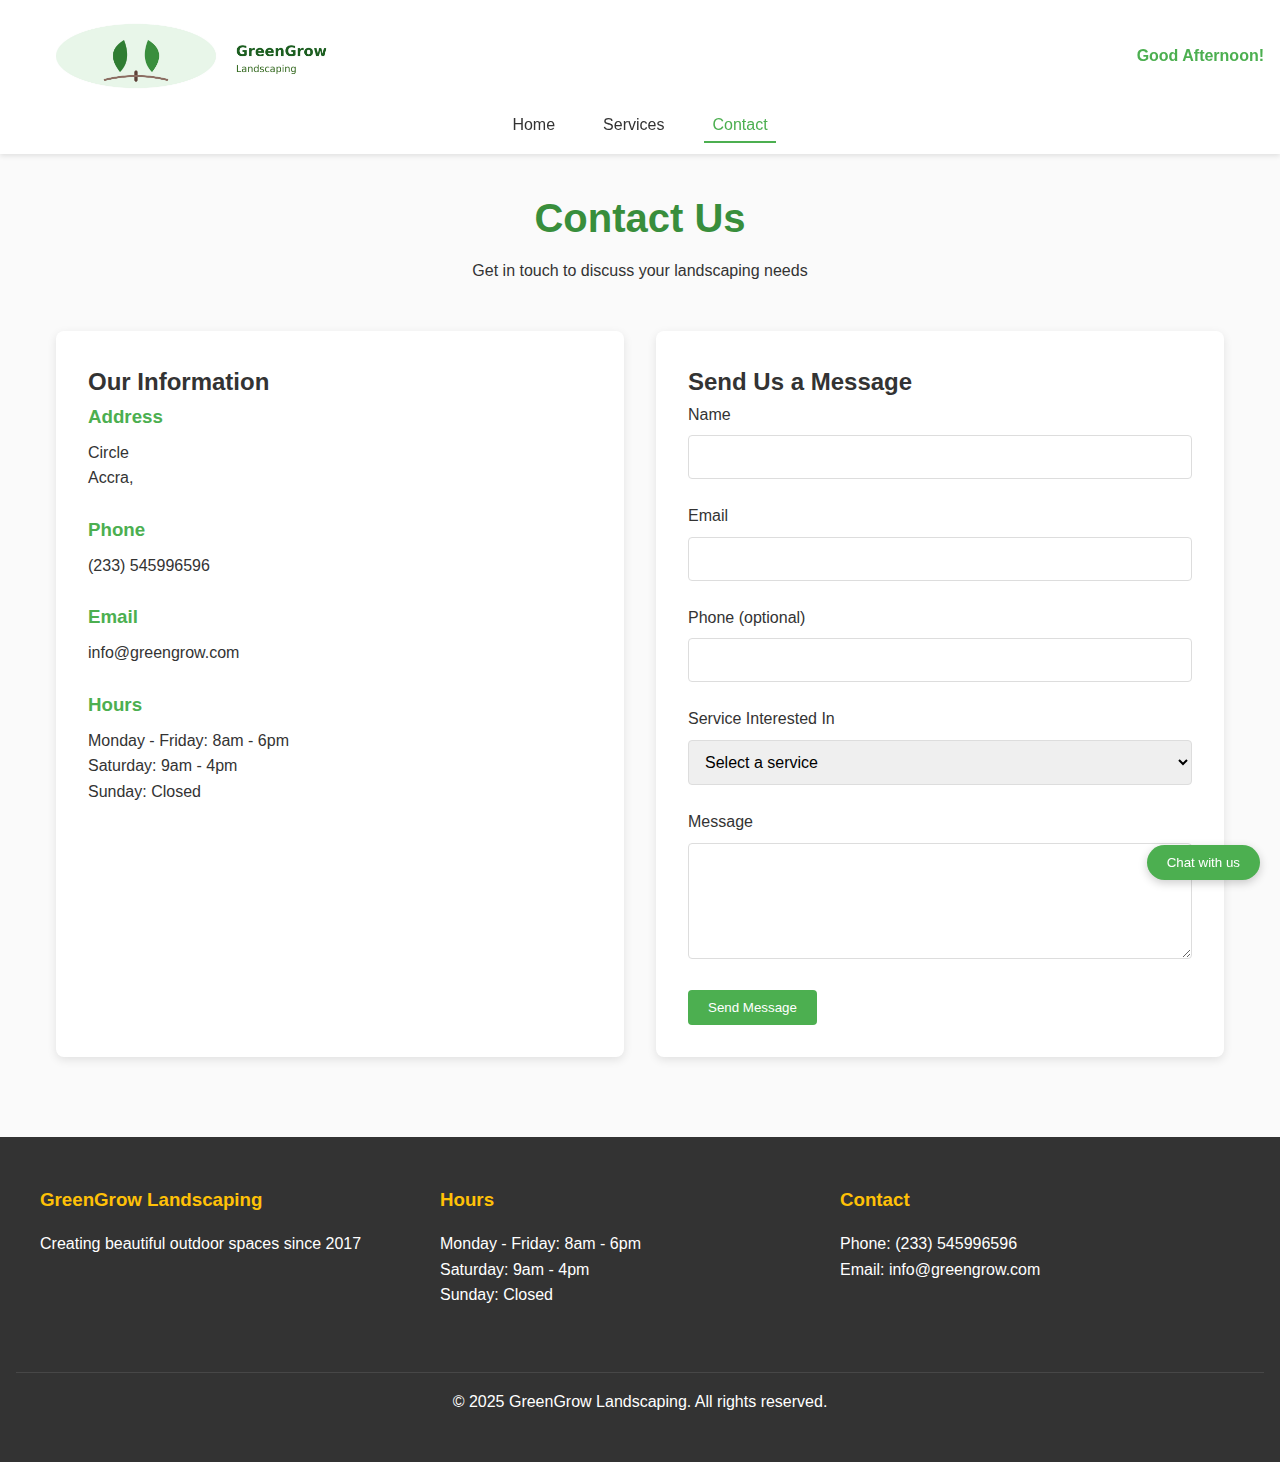
==== contact.html @ 7117a241 "first commit" ====
<!DOCTYPE html>
<html lang="en">
<head>
    <meta charset="UTF-8">
    <meta name="viewport" content="width=device-width, initial-scale=1.0">
    <title>Contact Us - GreenGrow Landscaping</title>
    <link rel="stylesheet" href="styles.css">
    <script src="script.js" defer></script>
</head>
<body>
    <header>
        <div class="logo-container">
            <img src="images/greengrow-logo.jpg" alt="GreenGrow Landscaping Logo" class="logo">
            <div id="greeting" class="greeting"></div>
        </div>
        <nav>
            <ul>
                <li><a href="index.html">Home</a></li>
                <li><a href="services.html">Services</a></li>
                <li><a href="contact.html" class="active">Contact</a></li>
            </ul>
        </nav>
    </header>

    <main>
        <section class="page-header">
            <h1>Contact Us</h1>
            <p>Get in touch to discuss your landscaping needs</p>
        </section>

        <section class="contact-container">
            <div class="contact-info">
                <h2>Our Information</h2>
                <div class="info-item">
                    <h3>Address</h3>
                    <p>Circle</p>
                    <p>Accra,</p>
                </div>
                <div class="info-item">
                    <h3>Phone</h3>
                    <p>(233) 545996596</p>
                </div>
                <div class="info-item">
                    <h3>Email</h3>
                    <p>info@greengrow.com</p>
                </div>
                <div class="info-item">
                    <h3>Hours</h3>
                    <p>Monday - Friday: 8am - 6pm</p>
                    <p>Saturday: 9am - 4pm</p>
                    <p>Sunday: Closed</p>
                </div>
            </div>

            <div class="contact-form-container">
                <h2>Send Us a Message</h2>
                <div id="form-status"></div>
                <form id="contact-form">
                    <div class="form-group">
                        <label for="name">Name</label>
                        <input type="text" id="name" name="name" required>
                        <span class="error-message" id="name-error"></span>
                    </div>
                    <div class="form-group">
                        <label for="email">Email</label>
                        <input type="email" id="email" name="email" required>
                        <span class="error-message" id="email-error"></span>
                    </div>
                    <div class="form-group">
                        <label for="phone">Phone (optional)</label>
                        <input type="tel" id="phone" name="phone">
                    </div>
                    <div class="form-group">
                        <label for="service">Service Interested In</label>
                        <select id="service" name="service">
                            <option value="" selected disabled>Select a service</option>
                            <option value="garden-design">Garden Design</option>
                            <option value="landscape-installation">Landscape Installation</option>
                            <option value="garden-maintenance">Garden Maintenance</option>
                            <option value="outdoor-living">Outdoor Living Spaces</option>
                            <option value="other">Other</option>
                        </select>
                    </div>
                    <div class="form-group">
                        <label for="message">Message</label>
                        <textarea id="message" name="message" rows="5" required></textarea>
                        <span class="error-message" id="message-error"></span>
                    </div>
                    <div class="form-group">
                        <div id="previous-submissions"></div>
                    </div>
                    <button type="submit" class="btn">Send Message</button>
                </form>
            </div>
        </section>
    </main>

    <div id="chatbot" class="chatbot">
        <div class="chatbot-header">
            <h3>GreenGrow Assistant</h3>
            <button id="close-chat">×</button>
        </div>
        <div id="chat-messages" class="chat-messages">
            <div class="bot-message">Hello! Need help with the contact form? Just ask!</div>
        </div>
        <div class="chat-input">
            <input type="text" id="user-input" placeholder="Type your question...">
            <button id="send-message">Send</button>
        </div>
    </div>
    <button id="chat-button" class="chat-button">Chat with us</button>

    <footer>
        <div class="footer-content">
            <div class="footer-section">
                <h3>GreenGrow Landscaping</h3>
                <p>Creating beautiful outdoor spaces since 2017</p>
            </div>
            <div class="footer-section">
                <h3>Hours</h3>
                <p>Monday - Friday: 8am - 6pm</p>
                <p>Saturday: 9am - 4pm</p>
                <p>Sunday: Closed</p>
            </div>
            <div class="footer-section">
                <h3>Contact</h3>
                <p>Phone: (233) 545996596</p>
                <p>Email: info@greengrow.com</p>
            </div>
        </div>
        <div class="copyright">
            <p>&copy; 2025 GreenGrow Landscaping. All rights reserved.</p>
        </div>
    </footer>
</body>
</html>
---- styles.css ----
/* Global Styles */
:root {
    --primary-color: #4CAF50;
    --secondary-color: #388E3C;
    --accent-color: #FFC107;
    --light-color: #F1F8E9;
    --dark-color: #333333;
    --error-color: #FF5252;
}

* {
    margin: 0;
    padding: 0;
    box-sizing: border-box;
}

body {
    font-family: 'Segoe UI', Tahoma, Geneva, Verdana, sans-serif;
    line-height: 1.6;
    color: var(--dark-color);
    background-color: #FAFAFA;
}

a {
    text-decoration: none;
    color: var(--secondary-color);
}

ul {
    list-style: none;
}

img {
    max-width: 100%;
    height: auto;
}

.btn {
    display: inline-block;
    background-color: var(--primary-color);
    color: white;
    padding: 10px 20px;
    border: none;
    border-radius: 4px;
    cursor: pointer;
    transition: background-color 0.3s, transform 0.2s;
}

.btn:hover {
    background-color: var(--secondary-color);
    transform: translateY(-2px);
}

/* Header */
header {
    background-color: white;
    box-shadow: 0 2px 5px rgba(0, 0, 0, 0.1);
    padding: 1rem;
    position: sticky;
    top: 0;
    z-index: 100;
}

.logo-container {
    display: flex;
    align-items: center;
    justify-content: space-between;
    margin-bottom: 1rem;
}

.logo {
    height: 80px;
}

.greeting {
    font-weight: bold;
    color: var(--primary-color);
}

nav ul {
    display: flex;
    justify-content: center;
}

nav li {
    margin: 0 1rem;
}

nav a {
    color: var(--dark-color);
    font-weight: 500;
    padding: 0.5rem;
    border-bottom: 2px solid transparent;
    transition: border-color 0.3s;
}

nav a:hover, nav a.active {
    border-color: var(--primary-color);
    color: var(--primary-color);
}

/* Main Content Sections */
main {
    max-width: 1200px;
    margin: 0 auto;
    padding: 2rem 1rem;
}

section {
    margin-bottom: 3rem;
}

/* Hero Section */
.hero {
    display: flex;
    flex-direction: column;
    align-items: center;
    gap: 2rem;
    text-align: center;
    margin-bottom: 3rem;
}

.hero-content {
    max-width: 600px;
}

.hero h1 {
    font-size: 2.5rem;
    margin-bottom: 1rem;
    color: var(--secondary-color);
}

.hero p {
    font-size: 1.2rem;
    margin-bottom: 1.5rem;
}

/* Features Section */
.features {
    display: flex;
    flex-wrap: wrap;
    justify-content: space-between;
    gap: 2rem;
}

.feature {
    flex: 1 1 300px;
    background-color: white;
    padding: 1.5rem;
    border-radius: 8px;
    box-shadow: 0 3px 10px rgba(0, 0, 0, 0.1);
}

.feature h2 {
    color: var(--primary-color);
    margin-bottom: 1rem;
}

/* Testimonials */
.testimonials {
    text-align: center;
    background-color: var(--light-color);
    padding: 2rem;
    border-radius: 8px;
}

.testimonials h2 {
    margin-bottom: 1.5rem;
    color: var(--secondary-color);
}

.testimonial {
    max-width: 800px;
    margin: 0 auto 2rem;
    font-style: italic;
}

.client {
    font-weight: bold;
    font-style: normal;
    margin-top: 1rem;
}

.tip-text {
    margin-top: 1rem;
    padding: 1rem;
    background-color: white;
    border-radius: 8px;
    display: none;
}

/* Page Header */
.page-header {
    text-align: center;
    margin-bottom: 3rem;
}

.page-header h1 {
    font-size: 2.5rem;
    color: var(--secondary-color);
    margin-bottom: 0.5rem;
}

/* Services Grid */
.services-grid {
    display: grid;
    grid-template-columns: repeat(auto-fill, minmax(300px, 1fr));
    gap: 2rem;
}

.service-card {
    background-color: white;
    border-radius: 8px;
    overflow: hidden;
    box-shadow: 0 3px 10px rgba(0, 0, 0, 0.1);
    transition: transform 0.3s;
}

.service-card:hover {
    transform: translateY(-5px);
}

.service-img {
    width: 100%;
    height: 200px;
    object-fit: cover;
}

.service-card h2 {
    color: var(--primary-color);
    padding: 1rem 1rem 0.5rem;
}

.service-card p {
    padding: 0 1rem;
}

.service-features {
    padding: 0 2rem;
    margin: 1rem 0;
}

.service-features li {
    margin-bottom: 0.5rem;
    position: relative;
}

.service-features li::before {
    content: "•";
    color: var(--primary-color);
    position: absolute;
    left: -1rem;
}

.price {
    font-weight: bold;
    color: var(--secondary-color);
    padding: 1rem;
}

/* CTA Section */
.cta-section {
    text-align: center;
    background-color: var(--light-color);
    padding: 3rem;
    border-radius: 8px;
    margin-top: 3rem;
}

.cta-section h2 {
    margin-bottom: 1rem;
    color: var(--secondary-color);
}

.cta-section p {
    margin-bottom: 1.5rem;
}

/* Contact Page */
.contact-container {
    display: flex;
    flex-wrap: wrap;
    gap: 2rem;
}

.contact-info, .contact-form-container {
    flex: 1 1 400px;
    background-color: white;
    padding: 2rem;
    border-radius: 8px;
    box-shadow: 0 3px 10px rgba(0, 0, 0, 0.1);
}

.info-item {
    margin-bottom: 1.5rem;
}

.info-item h3 {
    color: var(--primary-color);
    margin-bottom: 0.5rem;
}

/* Form Styles */
.form-group {
    margin-bottom: 1.5rem;
}

label {
    display: block;
    margin-bottom: 0.5rem;
    font-weight: 500;
}

input, select, textarea {
    width: 100%;
    padding: 0.75rem;
    border: 1px solid #ddd;
    border-radius: 4px;
    font-family: inherit;
    font-size: 1rem;
}

input:focus, select:focus, textarea:focus {
    outline: none;
    border-color: var(--primary-color);
}

.error-message {
    color: var(--error-color);
    font-size: 0.875rem;
    margin-top: 0.25rem;
    display: none;
}

#form-status {
    padding: 1rem;
    margin-bottom: 1rem;
    border-radius: 4px;
    display: none;
}

#form-status.success {
    background-color: #DCEDC8;
    color: #33691E;
    display: block;
}

#form-status.error {
    background-color: #FFCDD2;
    color: #B71C1C;
    display: block;
}

#previous-submissions {
    margin-top: 10px;
    padding: 10px;
    border-radius: 4px;
    background-color: #f5f5f5;
    display: none;
}

/* Image Slider */
.slider-container {
    position: relative;
    width: 100%;
    max-width: 600px;
    margin: 0 auto;
    overflow: hidden;
    border-radius: 8px;
}

.slider {
    display: flex;
    position: relative;
    height: 400px;
}

.slide {
    position: absolute;
    width: 100%;
    height: 100%;
    object-fit: cover;
    opacity: 0;
    transition: opacity 0.5s ease-in-out;
}

.slide.active {
    opacity: 1;
}

.slider-controls {
    position: absolute;
    bottom: 20px;
    width: 100%;
    display: flex;
    justify-content: center;
    gap: 10px;
}

.slider-btn {
    background-color: rgba(255, 255, 255, 0.7);
    border: none;
    color: var(--dark-color);
    width: 40px;
    height: 40px;
    border-radius: 50%;
    font-size: 1.2rem;
    cursor: pointer;
    transition: background-color 0.3s;
}

.slider-btn:hover {
    background-color: rgba(255, 255, 255, 0.9);
}

/* Chatbot */
.chatbot {
    position: fixed;
    bottom: 80px;
    right: 20px;
    width: 300px;
    background-color: white;
    border-radius: 10px;
    box-shadow: 0 5px 15px rgba(0, 0, 0, 0.2);
    z-index: 1000;
    display: none;
    overflow: hidden;
}

.chatbot-header {
    background-color: var(--primary-color);
    color: white;
    padding: 10px 15px;
    display: flex;
    justify-content: space-between;
    align-items: center;
}

.chatbot-header h3 {
    margin: 0;
    font-size: 1rem;
}

#close-chat {
    background: none;
    border: none;
    color: white;
    font-size: 1.5rem;
    cursor: pointer;
}

.chat-messages {
    height: 250px;
    overflow-y: auto;
    padding: 15px;
}

.bot-message, .user-message {
    margin-bottom: 10px;
    padding: 8px 12px;
    border-radius: 10px;
    max-width: 80%;
}

.bot-message {
    background-color: #F1F8E9;
    color: var(--dark-color);
    align-self: flex-start;
}

.user-message {
    background-color: var(--primary-color);
    color: white;
    margin-left: auto;
}

.chat-input {
    display: flex;
    padding: 10px;
    border-top: 1px solid #eee;
}

.chat-input input {
    flex: 1;
    padding: 8px;
    border: 1px solid #ddd;
    border-radius: 4px 0 0 4px;
}

.chat-input button {
    background-color: var(--primary-color);
    color: white;
    border: none;
    padding: 8px 15px;
    border-radius: 0 4px 4px 0;
    cursor: pointer;
}

.chat-button {
    position: fixed;
    bottom: 20px;
    right: 20px;
    background-color: var(--primary-color);
    color: white;
    padding: 10px 20px;
    border: none;
    border-radius: 30px;
    box-shadow: 0 3px 10px rgba(0, 0, 0, 0.2);
    cursor: pointer;
    z-index: 999;
}

/* Footer */
footer {
    background-color: var(--dark-color);
    color: white;
    padding: 3rem 1rem;
}

.footer-content {
    max-width: 1200px;
    margin: 0 auto;
    display: flex;
    flex-wrap: wrap;
    justify-content: space-between;
}

.footer-section {
    flex: 1 1 300px;
    margin-bottom: 2rem;
}

.footer-section h3 {
    color: var(--accent-color);
    margin-bottom: 1rem;
}

.copyright {
    text-align: center;
    margin-top: 2rem;
    padding-top: 1rem;
    border-top: 1px solid rgba(255, 255, 255, 0.1);
}

/* Responsive Design */
@media (max-width: 768px) {
    .hero {
        text-align: center;
    }
    
    .hero h1 {
        font-size: 2rem;
    }
    
    .features, .services-grid {
        gap: 1rem;
    }
    
    .contact-container {
        flex-direction: column;
    }
    
    .chatbot {
        width: 90%;
        right: 5%;
        bottom: 70px;
    }
    
    .chat-button {
        right: 10px;
    }
    
    nav ul {
        flex-wrap: wrap;
    }
}

@media (max-width: 480px) {
    .hero h1 {
        font-size: 1.8rem;
    }
    
    .slider-container {
        height: 250px;
    }
    
    .slider {
        height: 250px;
    }
}
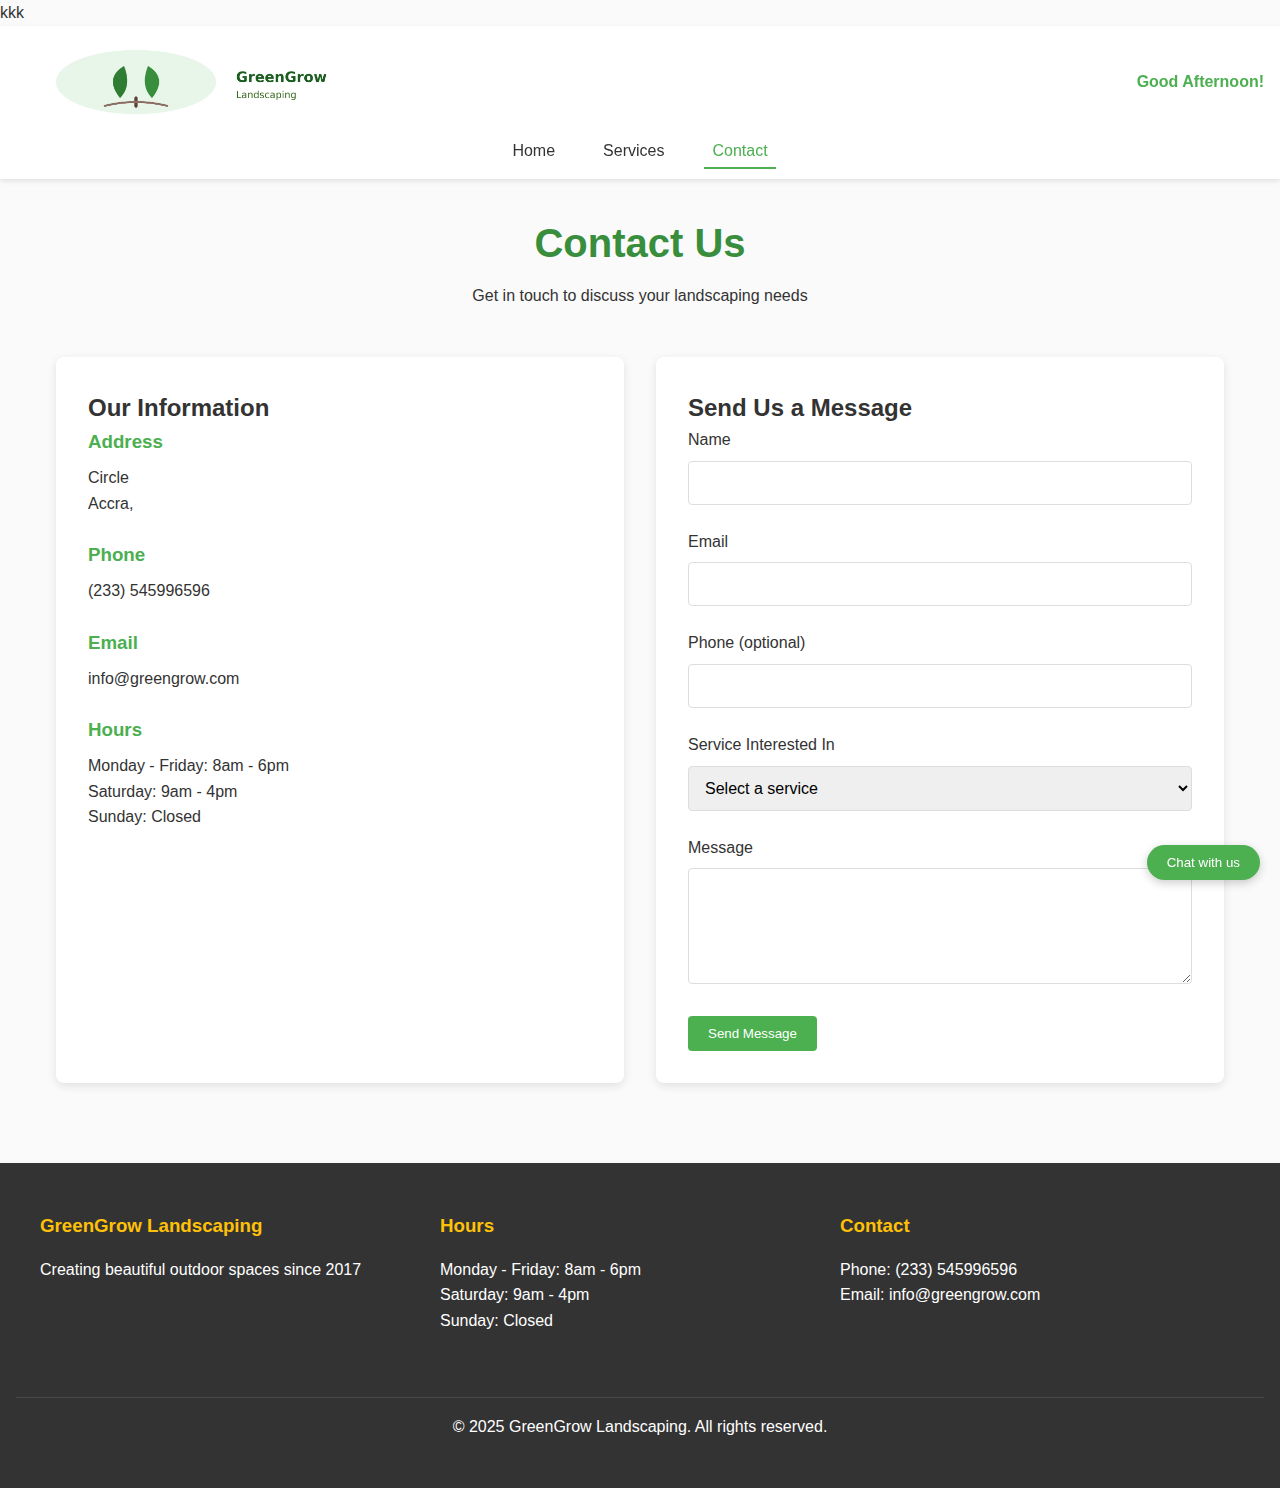
==== commit 7f312661: "Update contact.html" ====
--- a/contact.html
+++ b/contact.html
@@ -6,6 +6,7 @@
     <title>Contact Us - GreenGrow Landscaping</title>
     <link rel="stylesheet" href="styles.css">
     <script src="script.js" defer></script>
+    kkk
 </head>
 <body>
     <header>
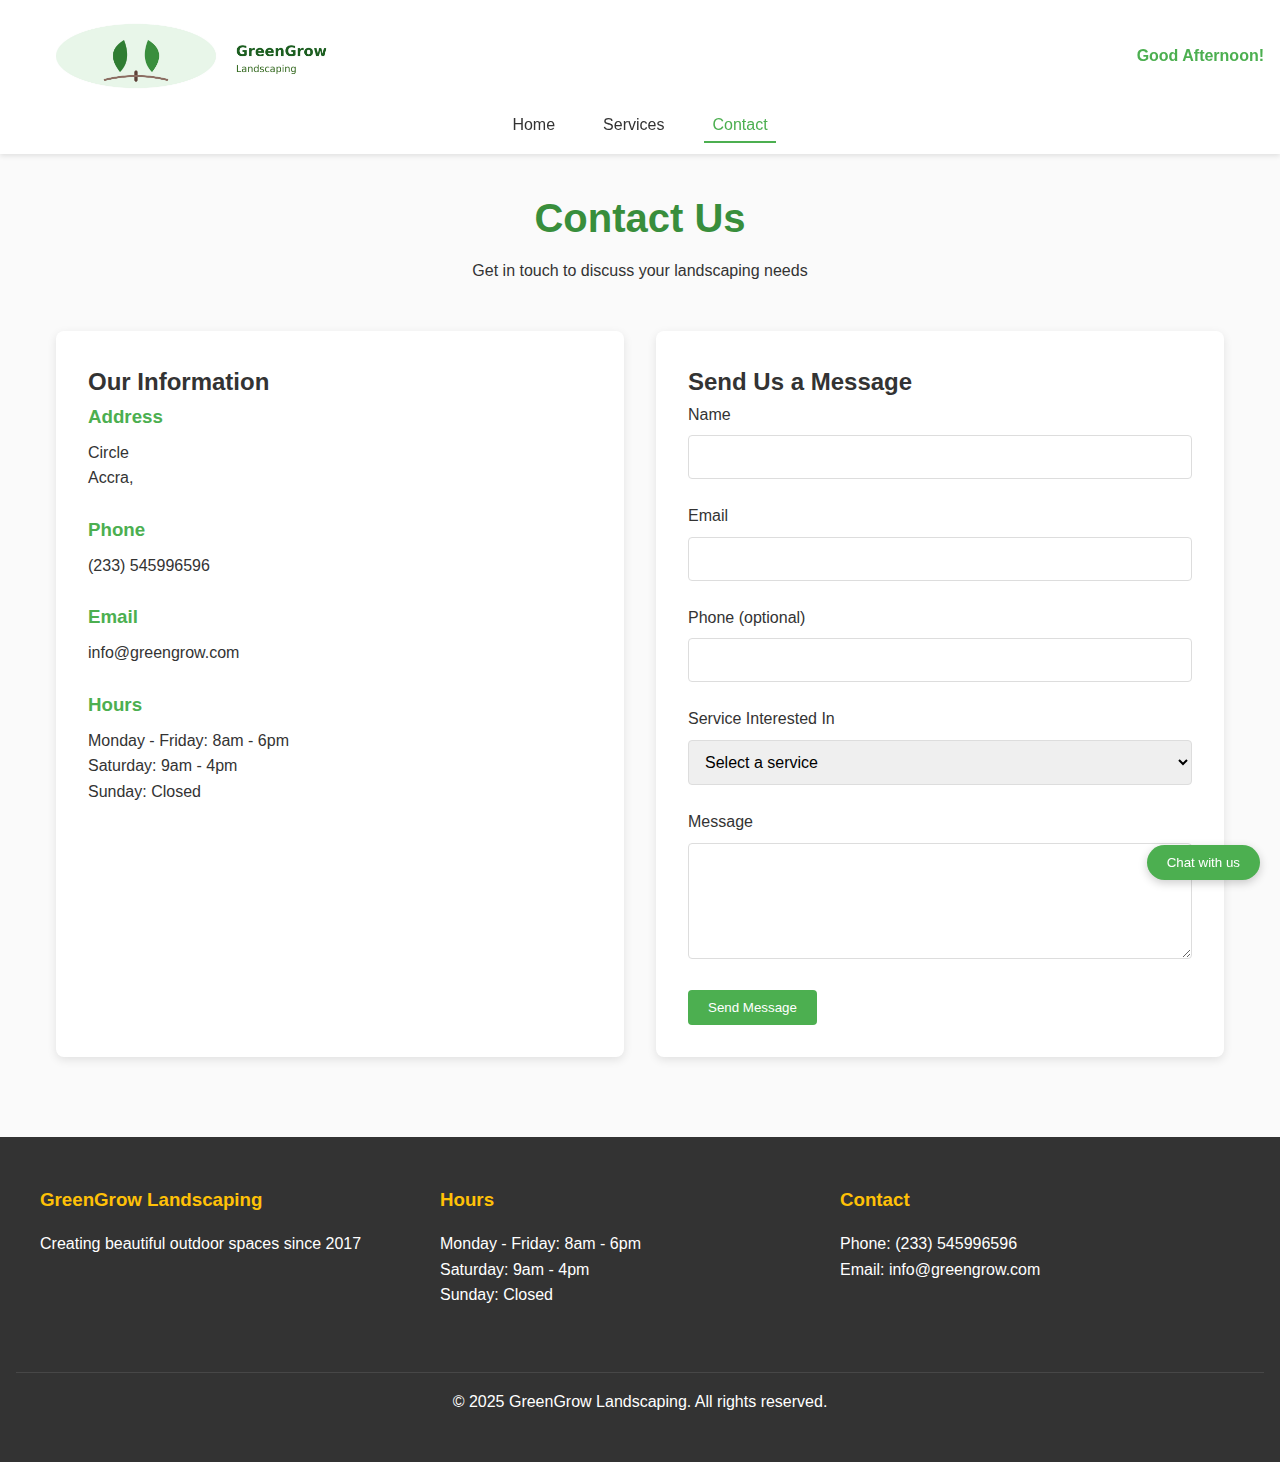
==== commit f30561de: "Updated" ====
--- a/contact.html
+++ b/contact.html
@@ -6,7 +6,6 @@
     <title>Contact Us - GreenGrow Landscaping</title>
     <link rel="stylesheet" href="styles.css">
     <script src="script.js" defer></script>
-    kkk
 </head>
 <body>
     <header>
